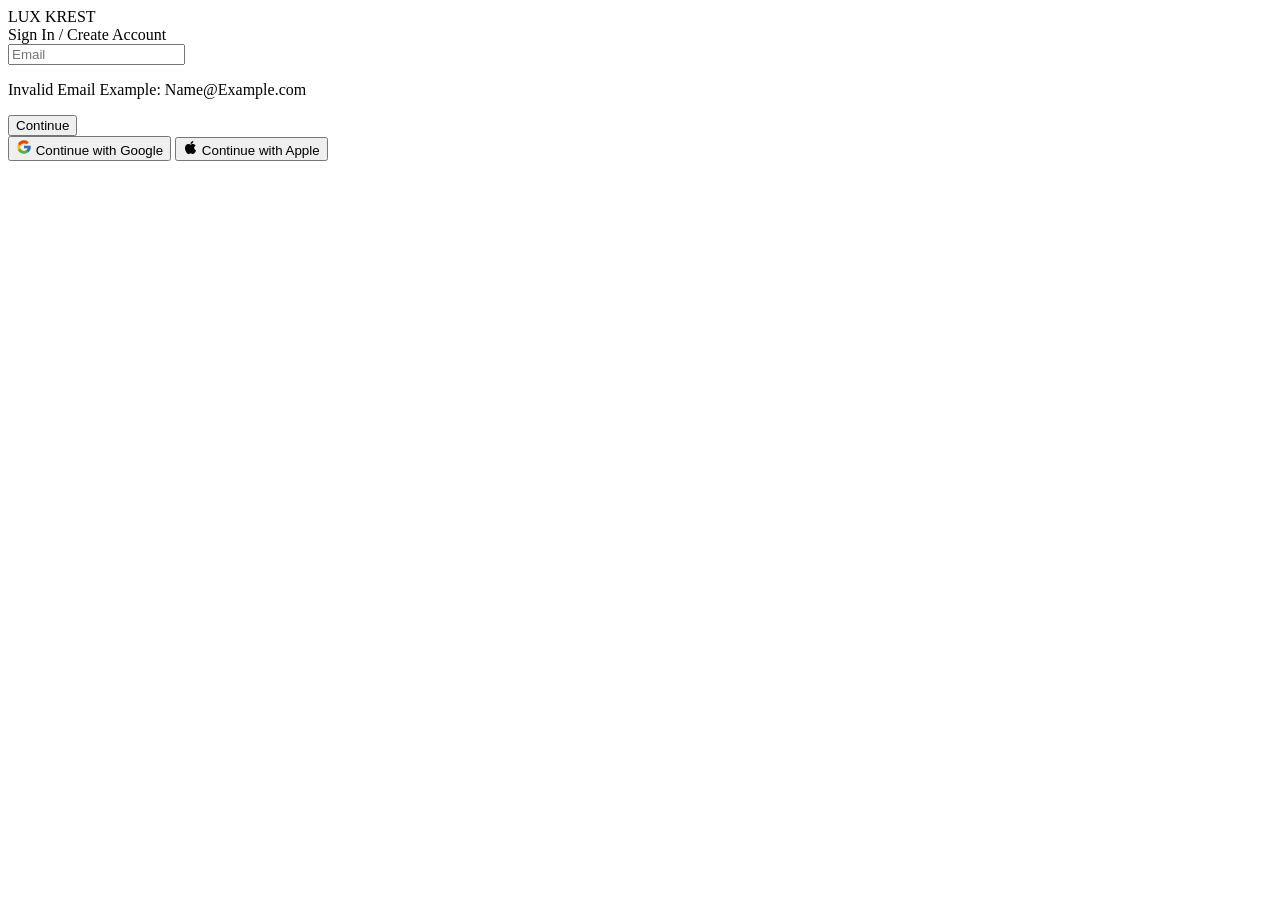
==== pages/account.html @ 284e28a5 "Initial commit" ====
<!doctype html>
<html lang="en">
    <head>
        <meta charset="UTF-8" />
        <meta name="viewport" content="width=device-width,initial-scale=1" />
        <link rel="stylesheet" href="/frontend/src/assets/css/pages/pages.css" />
        <title>Account</title>
    </head>
    <body>
        <div class="container">
            <div class="logo">LUX KREST</div>
            <div class="title">Sign In / Create Account</div>

            <div class="field">
                <input class="input" type="text" id="email-input" placeholder="Email" autocomplete="off" />
                <p class="error-msg" id="email-error">Invalid Email Example: Name@Example.com</p>
            </div>
            <button class="btn" id="continue-btn">Continue</button>
            <div class="social-login">
                <button class="social-btn">
                    <svg class="social-btn__icon" viewBox="0 0 48 48" width="16" height="16">
                        <path
                            fill="#FFC107"
                            d="M43.6 20.5H42V20H24v8h11.3c-1.6 4.7-6.1 8-11.3 8-6.6 0-12-5.4-12-12s5.4-12 12-12c3.1 0 5.9 1.2 8 3.1l5.7-5.7C34.5 6.1 29.5 4 24 4 13 4 4 13 4 24s9 20 20 20 20-9 20-20c0-1.2-.1-2.4-.4-3.5z" />
                        <path
                            fill="#FF3D00"
                            d="M6.3 14.7l6.6 4.8C14.6 15.9 18.9 13 24 13c3.1 0 5.9 1.2 8 3.1l5.7-5.7C34.5 6.1 29.5 4 24 4 16.3 4 9.6 8.3 6.3 14.7z" />
                        <path
                            fill="#4CAF50"
                            d="M24 44c5.4 0 10.3-2.1 14-5.5l-6.5-5.4C29.5 34.9 26.9 36 24 36c-5.2 0-9.6-3.3-11.3-8l-6.6 5.1C9.5 39.6 16.2 44 24 44z" />
                        <path
                            fill="#1976D2"
                            d="M43.6 20.5H42V20H24v8h11.3c-.8 2.3-2.2 4.2-4.1 5.6l6.5 5.4C41.8 35.9 44 30.4 44 24c0-1.2-.1-2.4-.4-3.5z" />
                    </svg>
                    <span>Continue with Google</span>
                </button>

                <button class="social-btn">
                    <svg class="social-btn__icon" viewBox="0 0 384 512" width="15" height="15">
                        <path
                            fill="#000"
                            d="M318.7 268.7c-.2-36.7 16.4-64.4 50-84.8-18.8-26.9-47.2-41.7-84.7-44.6-35.5-2.8-74.3 20.7-88.5 20.7-15 0-49.4-19.7-76.4-19.7C63.3 141.2 4 184.8 4 273.5q0 39.3 14.4 81.2c12.8 36.7 59 126.7 107.2 125.2 25.2-.6 43-17.9 75.8-17.9 31.8 0 48.3 17.9 76.4 17.9 48.6-.7 90.4-82.5 102.6-119.3-65.2-30.7-61.7-90-61.7-91.9zm-56.6-164.2c27.3-32.4 24.8-61.9 24-72.5-24.1 1.4-52 16.4-67.9 34.9-17.5 19.8-27.8 44.3-25.6 71.9 26.1 2 49.9-11.4 69.5-34.3z" />
                    </svg>
                    <span>Continue with Apple</span>
                </button>
            </div>
        </div>
        <script src="/frontend/src/assets/js/pages/pages.js"></script>
    </body>
</html>
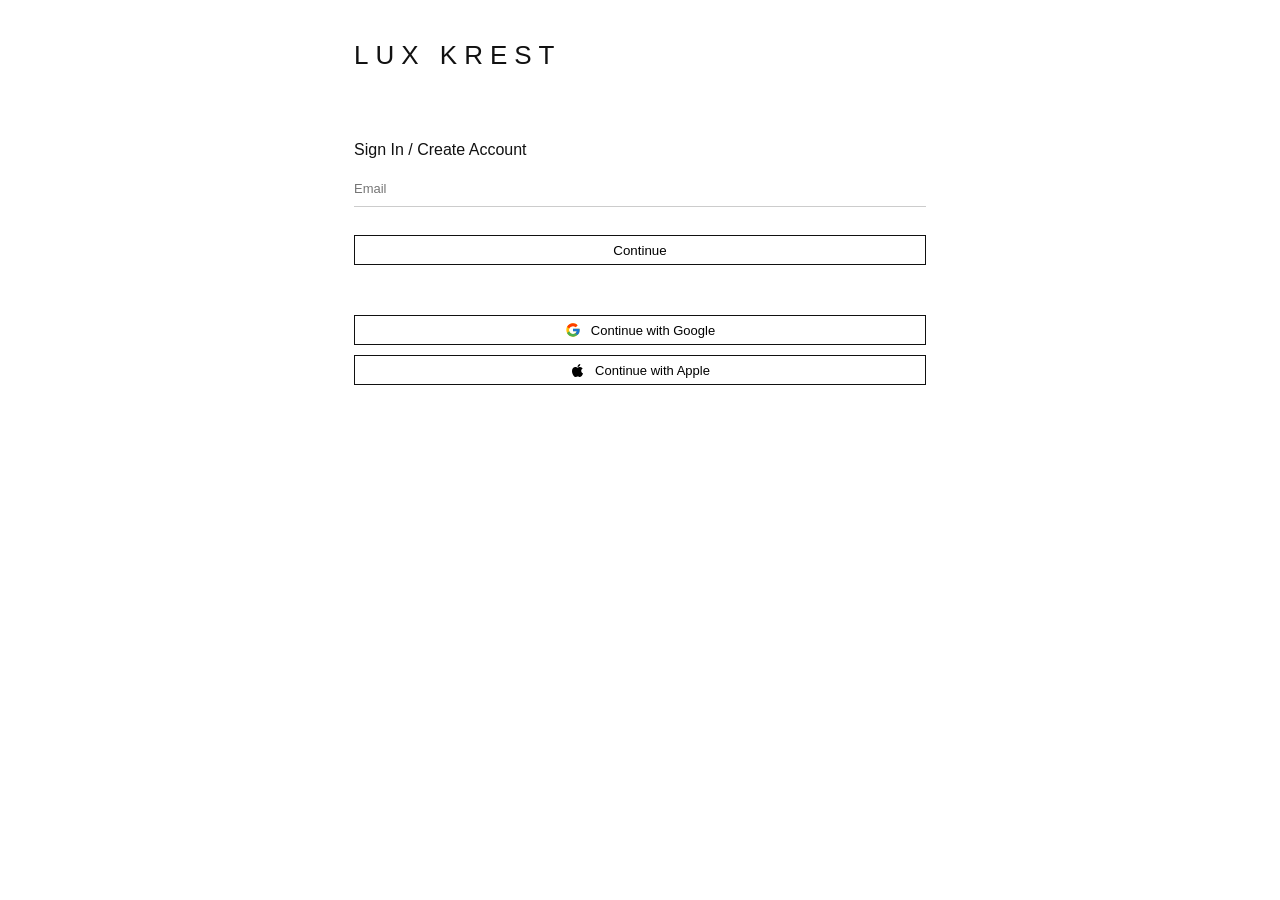
==== commit 3ead5935: "Update LUXIEV project" ====
--- a/pages/account.html
+++ b/pages/account.html
@@ -3,7 +3,7 @@
     <head>
         <meta charset="UTF-8" />
         <meta name="viewport" content="width=device-width,initial-scale=1" />
-        <link rel="stylesheet" href="/frontend/src/assets/css/pages/pages.css" />
+        <link rel="stylesheet" href="/assets/css/pages/pages.css" />
         <title>Account</title>
     </head>
     <body>
@@ -45,6 +45,6 @@
                 </button>
             </div>
         </div>
-        <script src="/frontend/src/assets/js/pages/pages.js"></script>
+        <script src="/assets/js/pages/pages.js"></script>
     </body>
 </html>
--- a/assets/css/pages/pages.css
+++ b/assets/css/pages/pages.css
@@ -0,0 +1,126 @@
+* {
+    margin: 0;
+    padding: 0;
+    box-sizing: border-box;
+}
+body {
+    font-family: Arial, sans-serif;
+    background: #fff;
+    color: #111;
+}
+.container {
+    max-width: 620px;
+    margin: auto;
+    padding: 40px 24px 80px;
+}
+.logo {
+    font-size: 26px;
+    font-weight: 300;
+    letter-spacing: 7px;
+    margin-bottom: 70px;
+}
+.title {
+    font-size: 16px;
+    font-weight: 300;
+    margin-bottom: 12px;
+}
+.desc {
+    font-size: 14px;
+    color: #666;
+    margin-bottom: 32px;
+    line-height: 1.6;
+}
+.field {
+    margin-bottom: 28px;
+}
+.input {
+    width: 100%;
+    border: none;
+    border-bottom: 1px solid #ccc;
+    padding: 10px 0;
+    outline: none;
+    font-size: 13px;
+}
+.error-msg {
+    font-size: 12px;
+    color: #d32f2f;
+    margin-top: 6px;
+    display: none;
+}
+
+.error-msg.show {
+    display: block;
+}
+
+.input.invalid {
+    border-bottom-color: #d32f2f;
+}
+
+.btn {
+    width: 100%;
+    height: 30px;
+    border: 1px solid #111;
+    background: #fff;
+    cursor: pointer;
+}
+.btn:hover {
+    background: #111;
+    color: #fff;
+}
+.social-login {
+    margin-top: 50px;
+    display: flex;
+    flex-direction: column;
+    gap: 10px;
+}
+.social-btn {
+    height: 30px;
+    border: 1px solid #111;
+    background: #fff;
+    cursor: pointer;
+    display: flex;
+    align-items: center;
+    justify-content: center;
+    gap: 10px;
+    font-size: 13px;
+    font-family: inherit;
+}
+
+.social-btn:hover {
+    background: #f7f7f7;
+}
+
+.social-btn__icon {
+    flex-shrink: 0;
+}
+
+.social-btn__icon--apple {
+    font-size: 16px;
+    line-height: 1;
+}
+.otp-container {
+    display: flex;
+    gap: 18px;
+    margin: 40px 0;
+}
+.otp {
+    width: 40px;
+    border: none;
+    border-bottom: 1px solid #999;
+    text-align: center;
+    font-size: 20px;
+    padding: 8px 0;
+    outline: none;
+}
+.otp:focus {
+    border-bottom-color: #111;
+}
+.small {
+    font-size: 13px;
+    color: #666;
+    margin-top: 20px;
+}
+.resend-Link {
+    color: inherit; /* ياخد نفس لون النص العادي حواليه */
+    text-decoration: none; /* لو عايز تشيل الخط تحته كمان */
+}
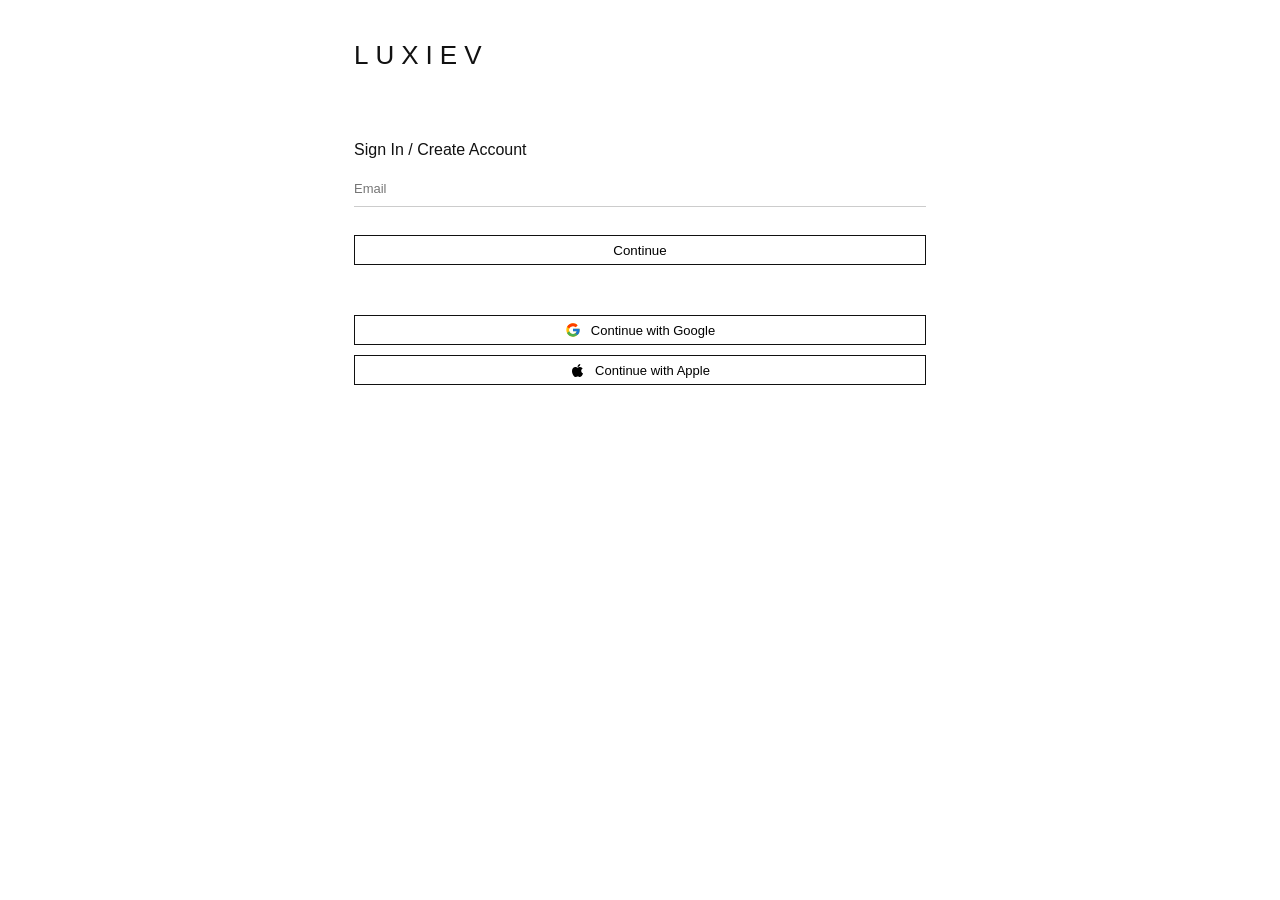
==== commit 9f61e2b2: "Update account.html" ====
--- a/pages/account.html
+++ b/pages/account.html
@@ -8,7 +8,7 @@
     </head>
     <body>
         <div class="container">
-            <div class="logo">LUX KREST</div>
+            <div class="logo">LUXIEV</div>
             <div class="title">Sign In / Create Account</div>
 
             <div class="field">
@@ -47,4 +47,4 @@
         </div>
         <script src="/assets/js/pages/pages.js"></script>
     </body>
-</html>+</html>
